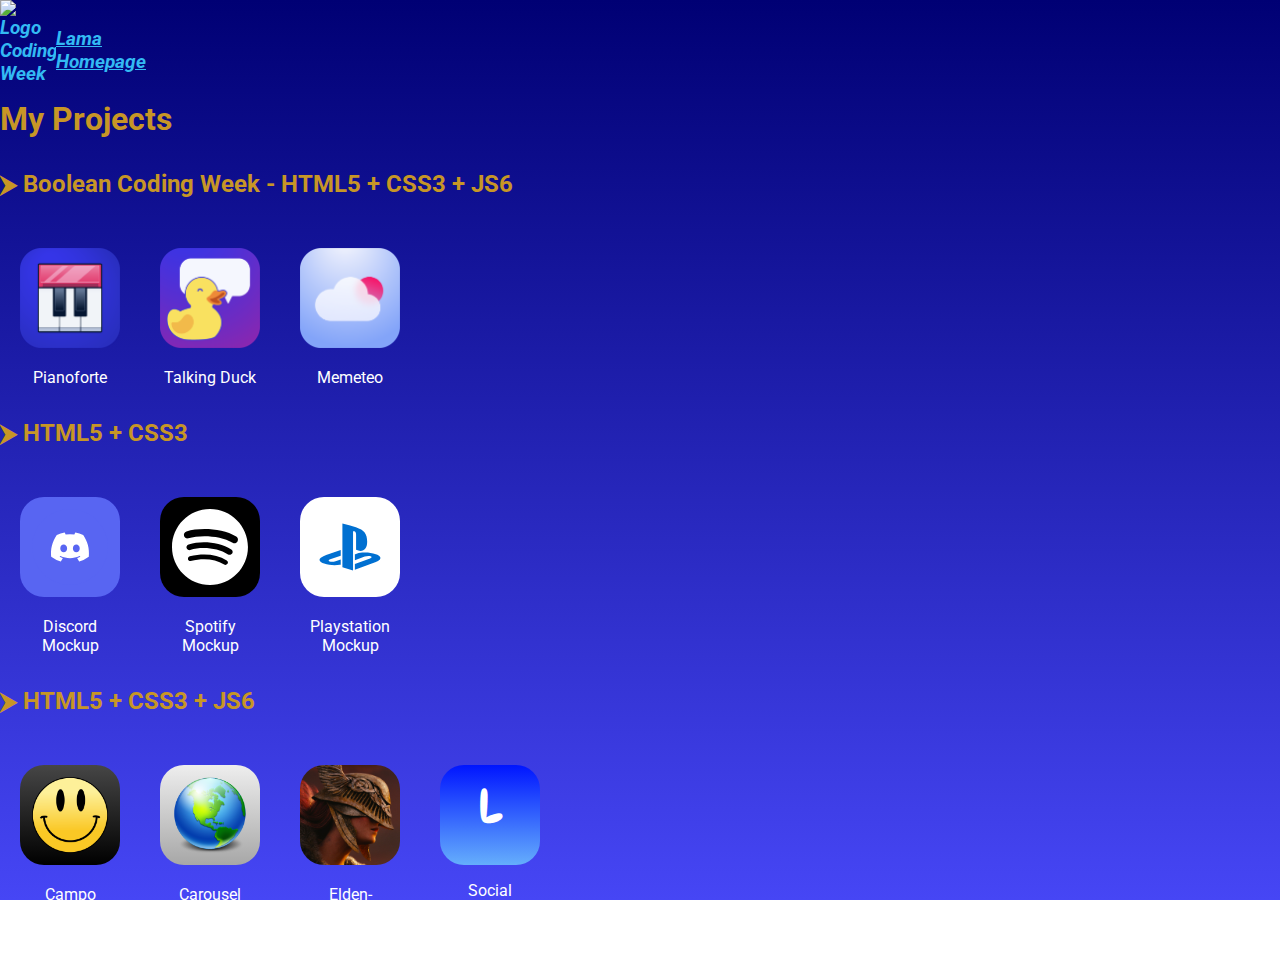
==== index.html @ c25a42cf "add content" ====
<!DOCTYPE html>
<html lang="it">

  <head>
    <meta charset="UTF-8" />
    <meta http-equiv="X-UA-Compatible" content="IE=edge" />
    <meta name="viewport" content="width=device-width, initial-scale=1.0" />
    <title>My Apps</title>
    <link rel="stylesheet" href="style.css" />
    <link rel="preconnect" href="https://fonts.googleapis.com" />
    <link rel="preconnect" href="https://fonts.gstatic.com" crossorigin />
    <link href="https://fonts.googleapis.com/css2?family=Roboto:wght@400;700&display=swap" rel="stylesheet" />
    <link rel="manifest" href="site.webmanifest.json" />
    <link rel="icon" href="images/lama.png" />

    <!-- Bootstrap CSS -->
    <link href='https://cdn.jsdelivr.net/npm/bootstrap@5.1.3/dist/css/bootstrap.min.css' rel='stylesheet'
      integrity='sha384-1BmE4kWBq78iYhFldvKuhfTAU6auU8tT94WrHftjDbrCEXSU1oBoqyl2QvZ6jIW3' crossorigin='anonymous'>
  </head>

  <body>
    <div class="container-fluid px-3">
      <!-- LOGO -->
      <header>
        <a href="index.html">
          <img src="images/lama.png" alt="Logo Coding Week" />
          <span>
            Lama <br />
            Homepage
          </span>
        </a>
      </header>

      <main>
        <h1 class="text-center fw-bold">My Projects</h1>
        <section>
          <h2>&#11166; Boolean Coding Week - HTML5 + CSS3 + JS6</h2>
          <div class="app-container">
            <a href="lama-piano/index.html">
              <img src="images/piano.png" alt="Logo Piano app" />
              <p>Pianoforte</p>
            </a>
            <a href="lama-duck/index.html">
              <img src="images/talking-duck.png" alt="Logo Talking Duck app" />
              <p>Talking Duck</p>
            </a>
            <a href="lama-meteo/index.html">
              <img src="images/meteo.png" alt="Logo Meteo app" />
              <p>Memeteo</p>
            </a>
          </div>
        </section>
        <section>
          <h2>&#11166; HTML5 + CSS3</h2>
          <div class="app-container">
            <a href="lama-discord/index.html">
              <img src="images/discord-icon.svg" alt="" class="logo" id="discord">
              <p>Discord Mockup</p>
            </a>
            <a href="lama-spotify/index.html">
              <img src="images/logo-small.svg" alt="" class="logo" id="spotify">
              <p>Spotify Mockup</p>
            </a>
            <a href="lama-playstation/index.html">
              <img src="images/play_logo.svg" alt="" class="logo" id="play">
              <p>Playstation Mockup</p>
            </a>
          </div>
        </section>
        <section>
          <h2>&#11166; HTML5 + CSS3 + JS6</h2>
          <div class="app-container">
            <a href="lama-campo/index.html">
              <img src="images/smile.png" alt="Logo Meteo app" class="logo" id="smile" />
              <p>Campo Minato</p>
            </a>
            <a href="lama-carousel/index.html">
              <img src="images/world.png" alt="" class="logo" id="world">
              <p>Carousel</p>
            </a>
            <a href="lama-eldencarousel/index.html">
              <img src="images/ER-avatars-5.jpg" alt="" id="elden">
              <p>Elden-Carousel</p>
            </a>
            <a href="lama-social-posts/index.html">
              <div class="d-flex align-items-center justify-content-center logo" id="social"> L </div>
              <p>Social Mockup</p>
            </a>
        </section>
      </main>
    </div>

    <!-- Bootstrap Bundle with Popper -->
    <script src='https://cdn.jsdelivr.net/npm/bootstrap@5.1.3/dist/js/bootstrap.bundle.min.js'
      integrity='sha384-ka7Sk0Gln4gmtz2MlQnikT1wXgYsOg+OMhuP+IlRH9sENBO0LRn5q+8nbTov4+1p'
      crossorigin='anonymous'></script>

    <!-- FONT AWESOME -->
    <script src='https://kit.fontawesome.com/b0485a66c8.js' crossorigin='anonymous'></script>

  </body>

</html>
---- style.css ----
/* Utilizzo "Ispeziona elemento" con dimensioni iPhone 12Pro */

/* CSS Reset + Font */

@import url('https://fonts.googleapis.com/css2?family=DynaPuff&display=swap');

* {
    margin: 0;
    padding: 0;
    box-sizing: border-box;
    font-family: 'Roboto', sans-serif;
}

img {
    max-width: 100%;
    margin-bottom: 1rem;
}

a:hover p {
    color: white;
}

a:hover span {
    color: #33baf3;
}

a:hover span,
a:hover p {
    text-decoration: underline;
}

/* Colore Sfondo */
body {
    background: linear-gradient(#000074, #4646f5);
    background-attachment: fixed;
}

/* INIZIO Logo */
header a {
    display: flex;
    justify-content: flex-start;
    align-items: center;
    font-size: 1.2em;
    color: #33baf3;
    font-style: oblique;
    font-weight: bolder;
    text-decoration: none;
    width: 150px;
}

header img {
    margin-bottom: 15px;
    width: 56px;
    /* Height è implicita in realtà */
    height: auto;
}

/* FINE Logo */
section {
    margin-bottom: 2rem;
}

h1 {
    color: rgb(199, 150, 38);
    padding-bottom: 2rem;
}

h2 {
    color: rgb(199, 150, 38);
}

/* Contenitore dei link alle app */
.app-container {
    display: flex;
    flex-direction: row;
    flex-wrap: wrap;
}

/* Stile dei link/a */
.app-container a {
    margin: 50px 20px 0;
    width: 100px;
    text-decoration: none;
    color: white;
    text-align: center;
}

/* Le immagini usate come link devono riempire tutto lo spazio dato ai link/a */
.app-container a img {
    width: 100%;
}

.app-container a p {
    font-size: 1em;
}

.logo {
    padding: 0.75rem;
    border-radius: 1.5rem;
}

#smile {
    background: linear-gradient(rgb(70, 70, 70), #000000);
}

#world {
    background: linear-gradient(rgb(238, 238, 238), #a7a7a7);
}

#elden {
    border-radius: 1.5rem;
}

#social {
    background: linear-gradient(rgb(0, 21, 255), rgb(101, 174, 252));
    aspect-ratio: 1;
    font-size: 3rem;
    font-family: 'DynaPuff', cursive;
    margin-bottom: 1rem;
}

a:hover #social {
    color: #FFF;
}

#discord {
    background-color: #5865f2;
}

#spotify {
    background-color: #000;
}

#play {
    background-color: #FFF;
}
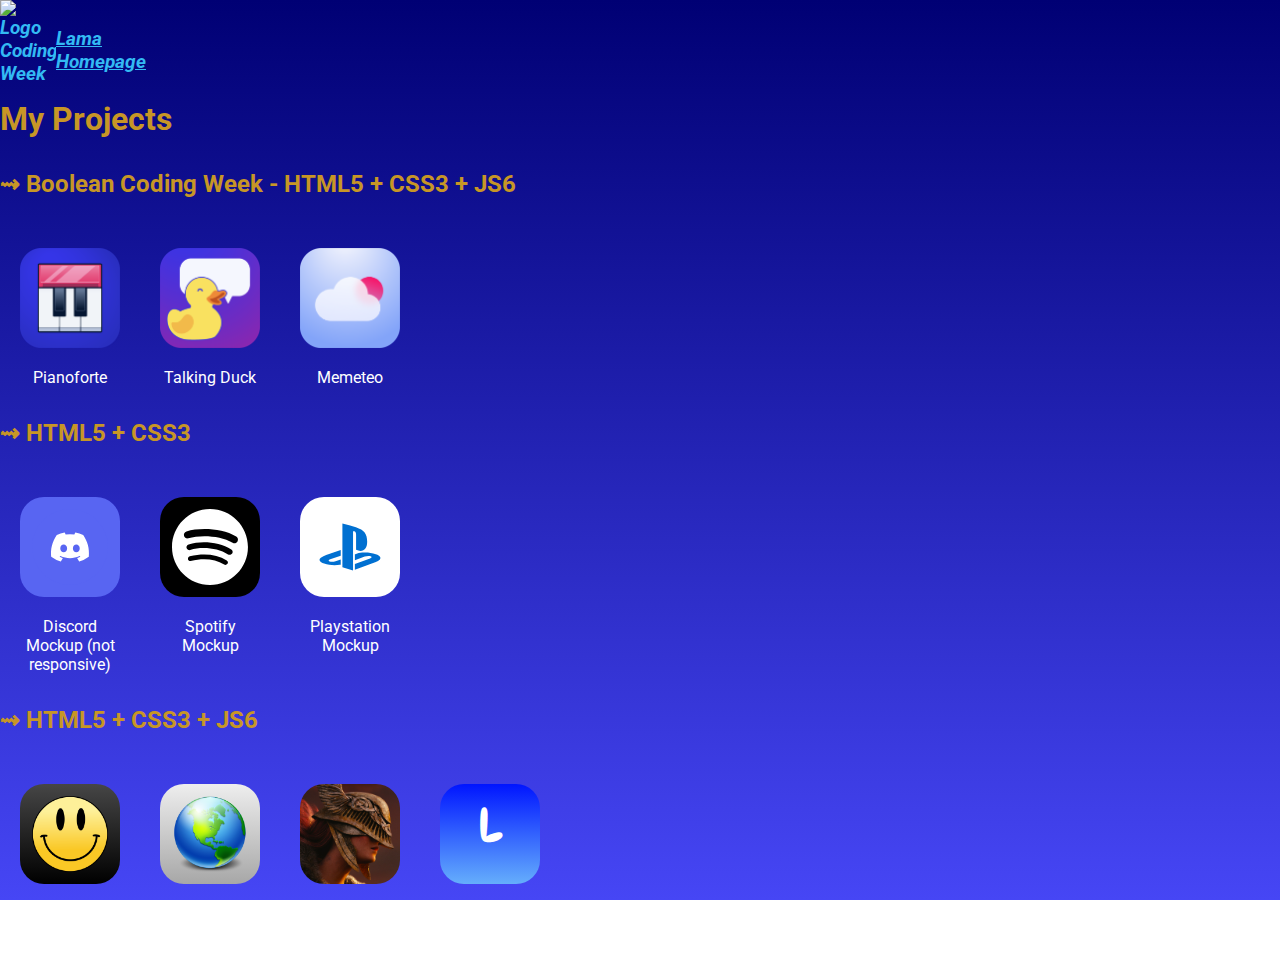
==== commit 52ad075d: "minor html changes" ====
--- a/index.html
+++ b/index.html
@@ -34,7 +34,7 @@
       <main>
         <h1 class="text-center fw-bold">My Projects</h1>
         <section>
-          <h2>&#11166; Boolean Coding Week - HTML5 + CSS3 + JS6</h2>
+          <h2>&#8669; Boolean Coding Week - HTML5 + CSS3 + JS6</h2>
           <div class="app-container">
             <a href="lama-piano/index.html">
               <img src="images/piano.png" alt="Logo Piano app" />
@@ -51,11 +51,11 @@
           </div>
         </section>
         <section>
-          <h2>&#11166; HTML5 + CSS3</h2>
+          <h2>&#8669; HTML5 + CSS3</h2>
           <div class="app-container">
             <a href="lama-discord/index.html">
               <img src="images/discord-icon.svg" alt="" class="logo" id="discord">
-              <p>Discord Mockup</p>
+              <p>Discord Mockup (not responsive)</p>
             </a>
             <a href="lama-spotify/index.html">
               <img src="images/logo-small.svg" alt="" class="logo" id="spotify">
@@ -68,7 +68,7 @@
           </div>
         </section>
         <section>
-          <h2>&#11166; HTML5 + CSS3 + JS6</h2>
+          <h2>&#8669; HTML5 + CSS3 + JS6</h2>
           <div class="app-container">
             <a href="lama-campo/index.html">
               <img src="images/smile.png" alt="Logo Meteo app" class="logo" id="smile" />
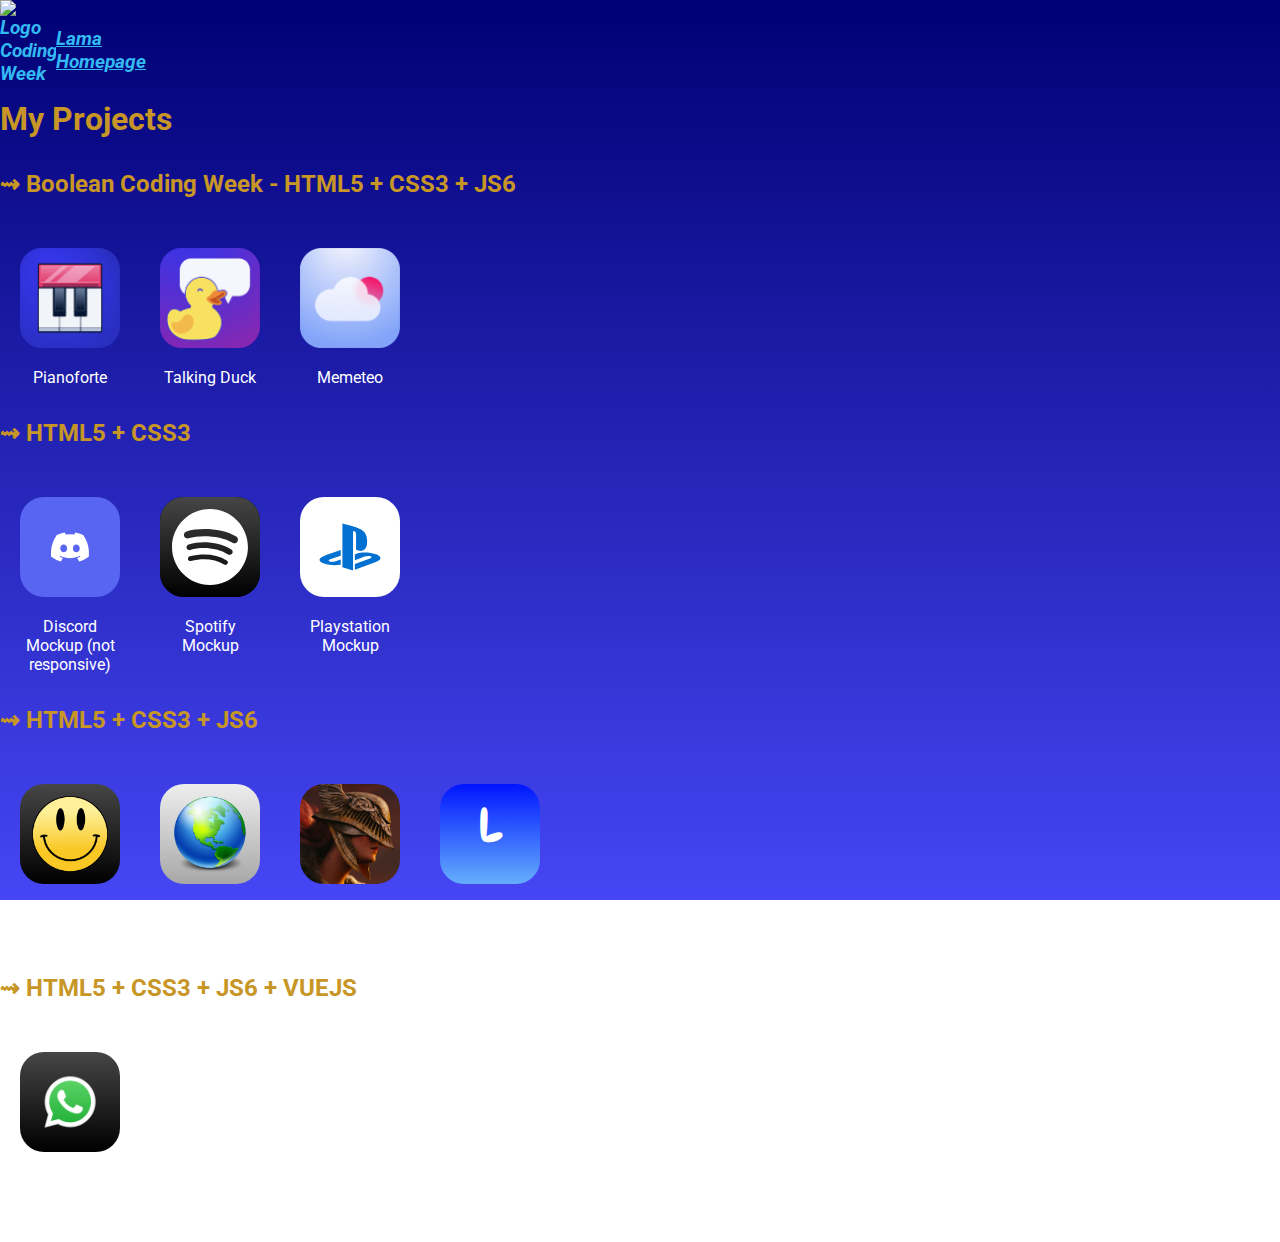
==== commit a6b85a90: "add lamazapp" ====
--- a/index.html
+++ b/index.html
@@ -33,6 +33,7 @@
 
       <main>
         <h1 class="text-center fw-bold">My Projects</h1>
+
         <section>
           <h2>&#8669; Boolean Coding Week - HTML5 + CSS3 + JS6</h2>
           <div class="app-container">
@@ -50,6 +51,7 @@
             </a>
           </div>
         </section>
+
         <section>
           <h2>&#8669; HTML5 + CSS3</h2>
           <div class="app-container">
@@ -58,7 +60,7 @@
               <p>Discord Mockup (not responsive)</p>
             </a>
             <a href="lama-spotify/index.html">
-              <img src="images/logo-small.svg" alt="" class="logo" id="spotify">
+              <img src="images/logo-small.svg" alt="" class="logo bg_dark" id="spotify">
               <p>Spotify Mockup</p>
             </a>
             <a href="lama-playstation/index.html">
@@ -67,11 +69,12 @@
             </a>
           </div>
         </section>
+
         <section>
           <h2>&#8669; HTML5 + CSS3 + JS6</h2>
           <div class="app-container">
             <a href="lama-campo/index.html">
-              <img src="images/smile.png" alt="Logo Meteo app" class="logo" id="smile" />
+              <img src="images/smile.png" alt="Logo Meteo app" class="logo bg_dark" id="smile" />
               <p>Campo Minato</p>
             </a>
             <a href="lama-carousel/index.html">
@@ -85,6 +88,15 @@
             <a href="lama-social-posts/index.html">
               <div class="d-flex align-items-center justify-content-center logo" id="social"> L </div>
               <p>Social Mockup</p>
+            </a>
+        </section>
+
+        <section>
+          <h2>&#8669; HTML5 + CSS3 + JS6 + VUEJS</h2>
+          <div class="app-container">
+            <a href="vue-boolzapp/index.html">
+              <img src="images/lamazapp.png" alt="Logo Lamazapp app" class="logo bg_dark" id="zap" />
+              <p>Whatsapp Mockup</p>
             </a>
         </section>
       </main>
--- a/style.css
+++ b/style.css
@@ -74,6 +74,13 @@
     display: flex;
     flex-direction: row;
     flex-wrap: wrap;
+    justify-content: center;
+}
+
+@media (min-width: 1200px) {
+    .app-container {
+        justify-content: flex-start;
+    }
 }
 
 /* Stile dei link/a */
@@ -84,6 +91,7 @@
     color: white;
     text-align: center;
 }
+
 
 /* Le immagini usate come link devono riempire tutto lo spazio dato ai link/a */
 .app-container a img {
@@ -99,7 +107,7 @@
     border-radius: 1.5rem;
 }
 
-#smile {
+.bg_dark {
     background: linear-gradient(rgb(70, 70, 70), #000000);
 }
 
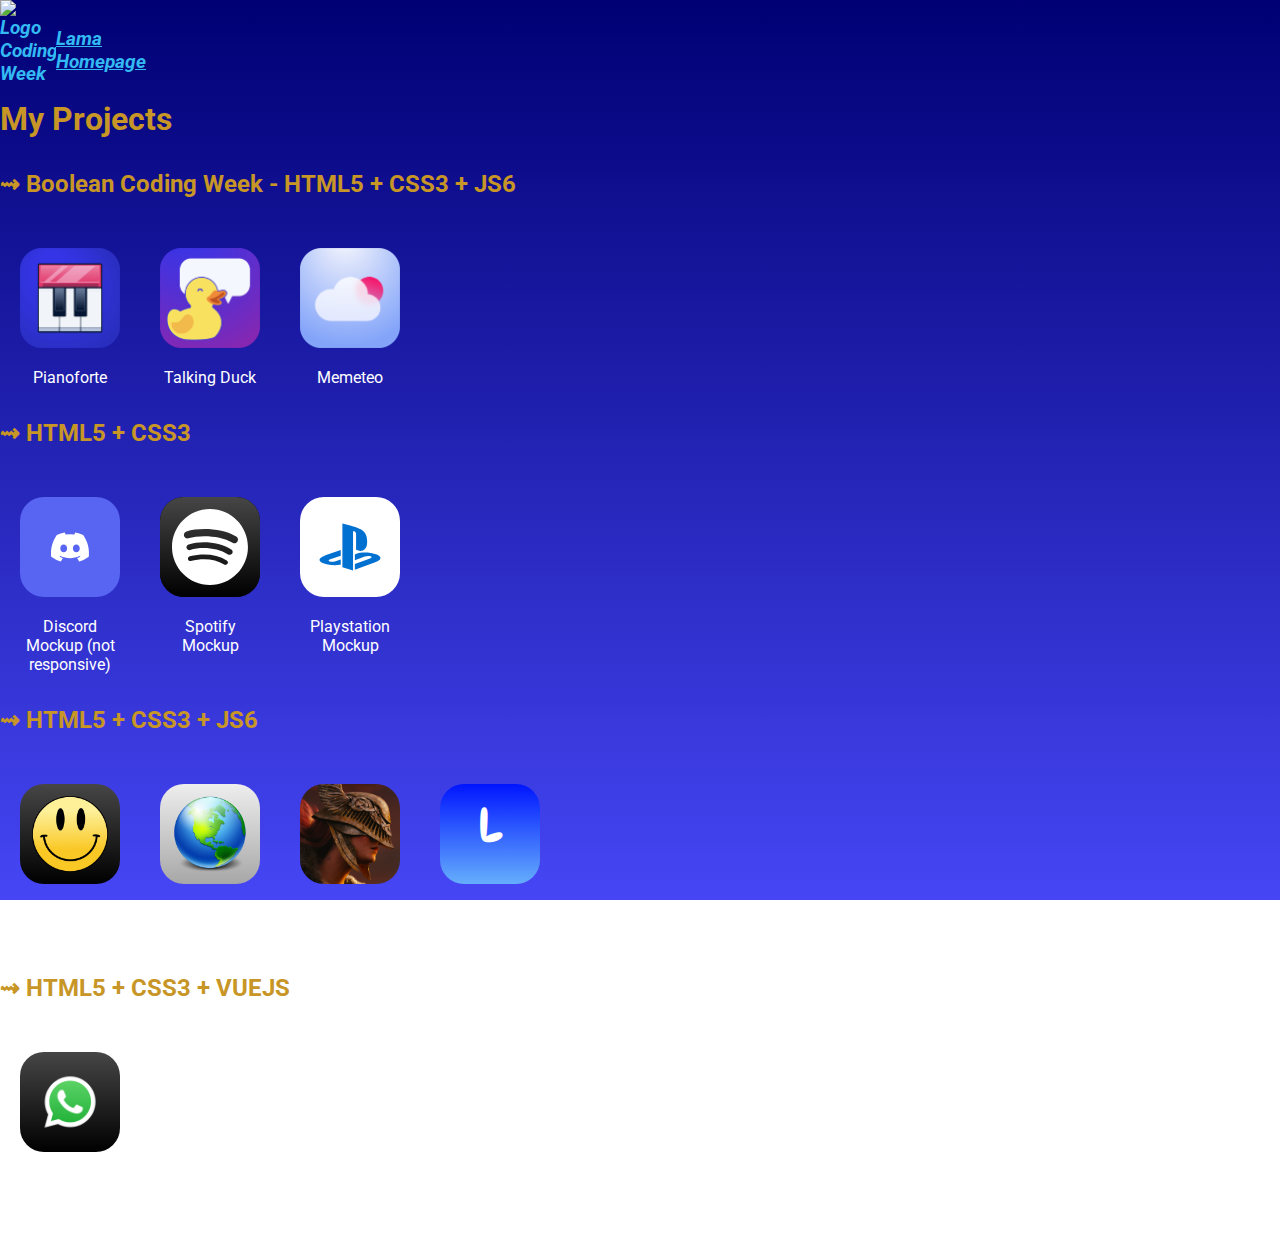
==== commit bf363c99: "minor change" ====
--- a/index.html
+++ b/index.html
@@ -92,7 +92,7 @@
         </section>
 
         <section>
-          <h2>&#8669; HTML5 + CSS3 + JS6 + VUEJS</h2>
+          <h2>&#8669; HTML5 + CSS3 + VUEJS</h2>
           <div class="app-container">
             <a href="vue-boolzapp/index.html">
               <img src="images/lamazapp.png" alt="Logo Lamazapp app" class="logo bg_dark" id="zap" />
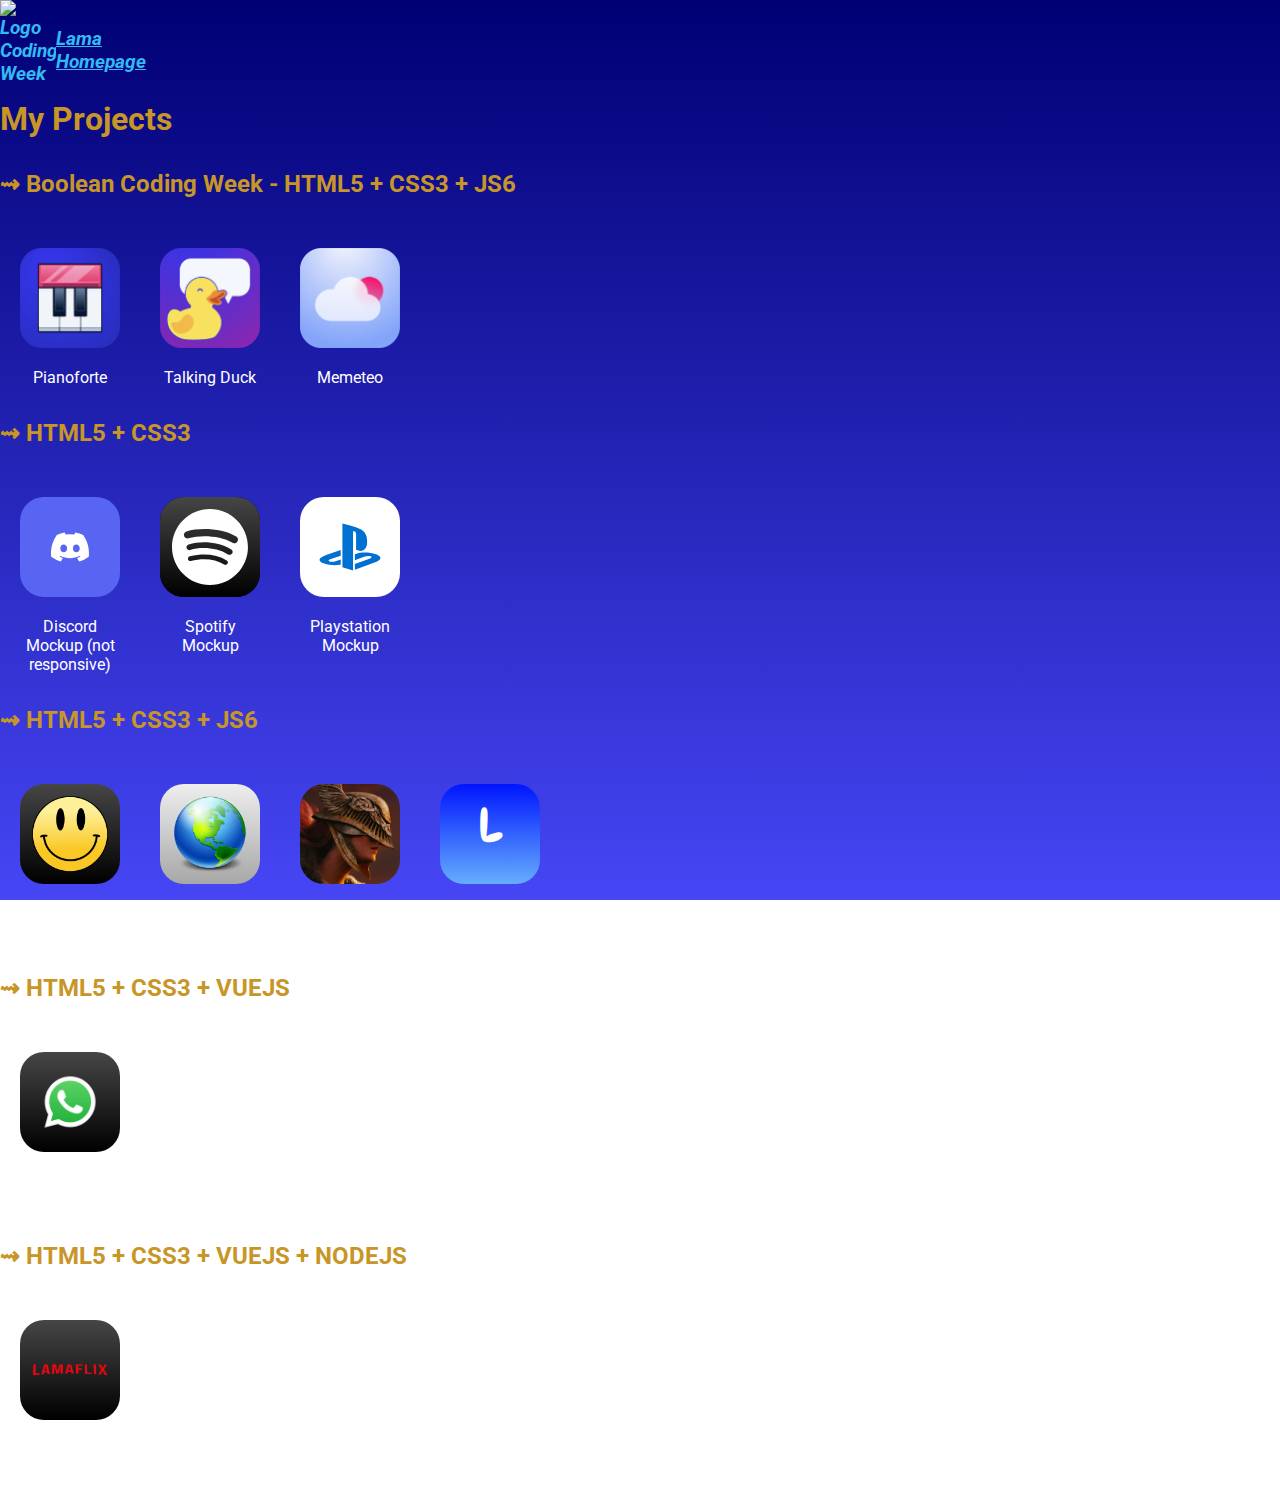
==== commit 590acac9: "add lamaflix" ====
--- a/index.html
+++ b/index.html
@@ -99,6 +99,15 @@
               <p>Whatsapp Mockup</p>
             </a>
         </section>
+
+        <section>
+          <h2>&#8669; HTML5 + CSS3 + VUEJS + NODEJS</h2>
+          <div class="app-container">
+            <a href="https://lama-boolflix.netlify.app/">
+              <img src="images/lamaflix.png" alt="Logo Lamazapp app" class="logo bg_dark" id="bool" />
+              <p>Netflix Mockup</p>
+            </a>
+        </section>
       </main>
     </div>
 
--- a/style.css
+++ b/style.css
@@ -141,4 +141,9 @@
 
 #play {
     background-color: #FFF;
+}
+
+#bool {
+    aspect-ratio: 1;
+    object-fit: contain;
 }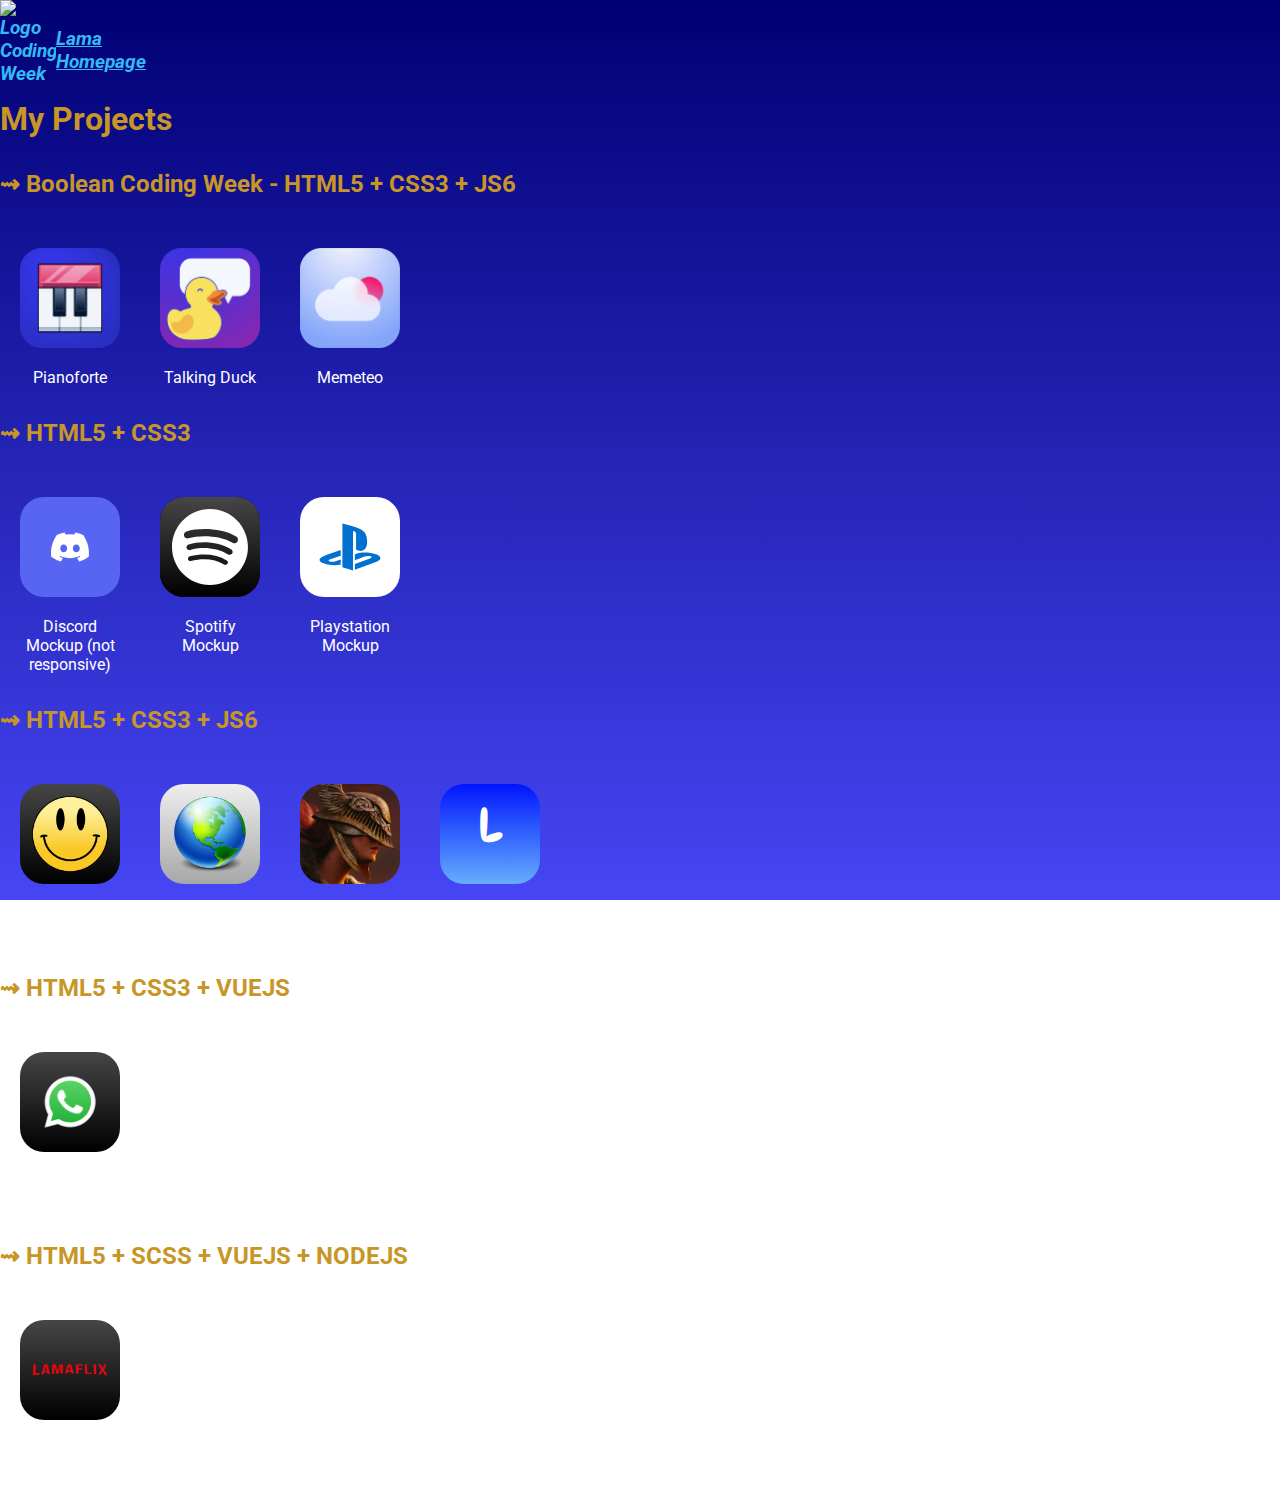
==== commit df43a639: "update" ====
--- a/index.html
+++ b/index.html
@@ -101,7 +101,7 @@
         </section>
 
         <section>
-          <h2>&#8669; HTML5 + CSS3 + VUEJS + NODEJS</h2>
+          <h2>&#8669; HTML5 + SCSS + VUEJS + NODEJS</h2>
           <div class="app-container">
             <a href="https://lama-boolflix.netlify.app/">
               <img src="images/lamaflix.png" alt="Logo Lamazapp app" class="logo bg_dark" id="bool" />
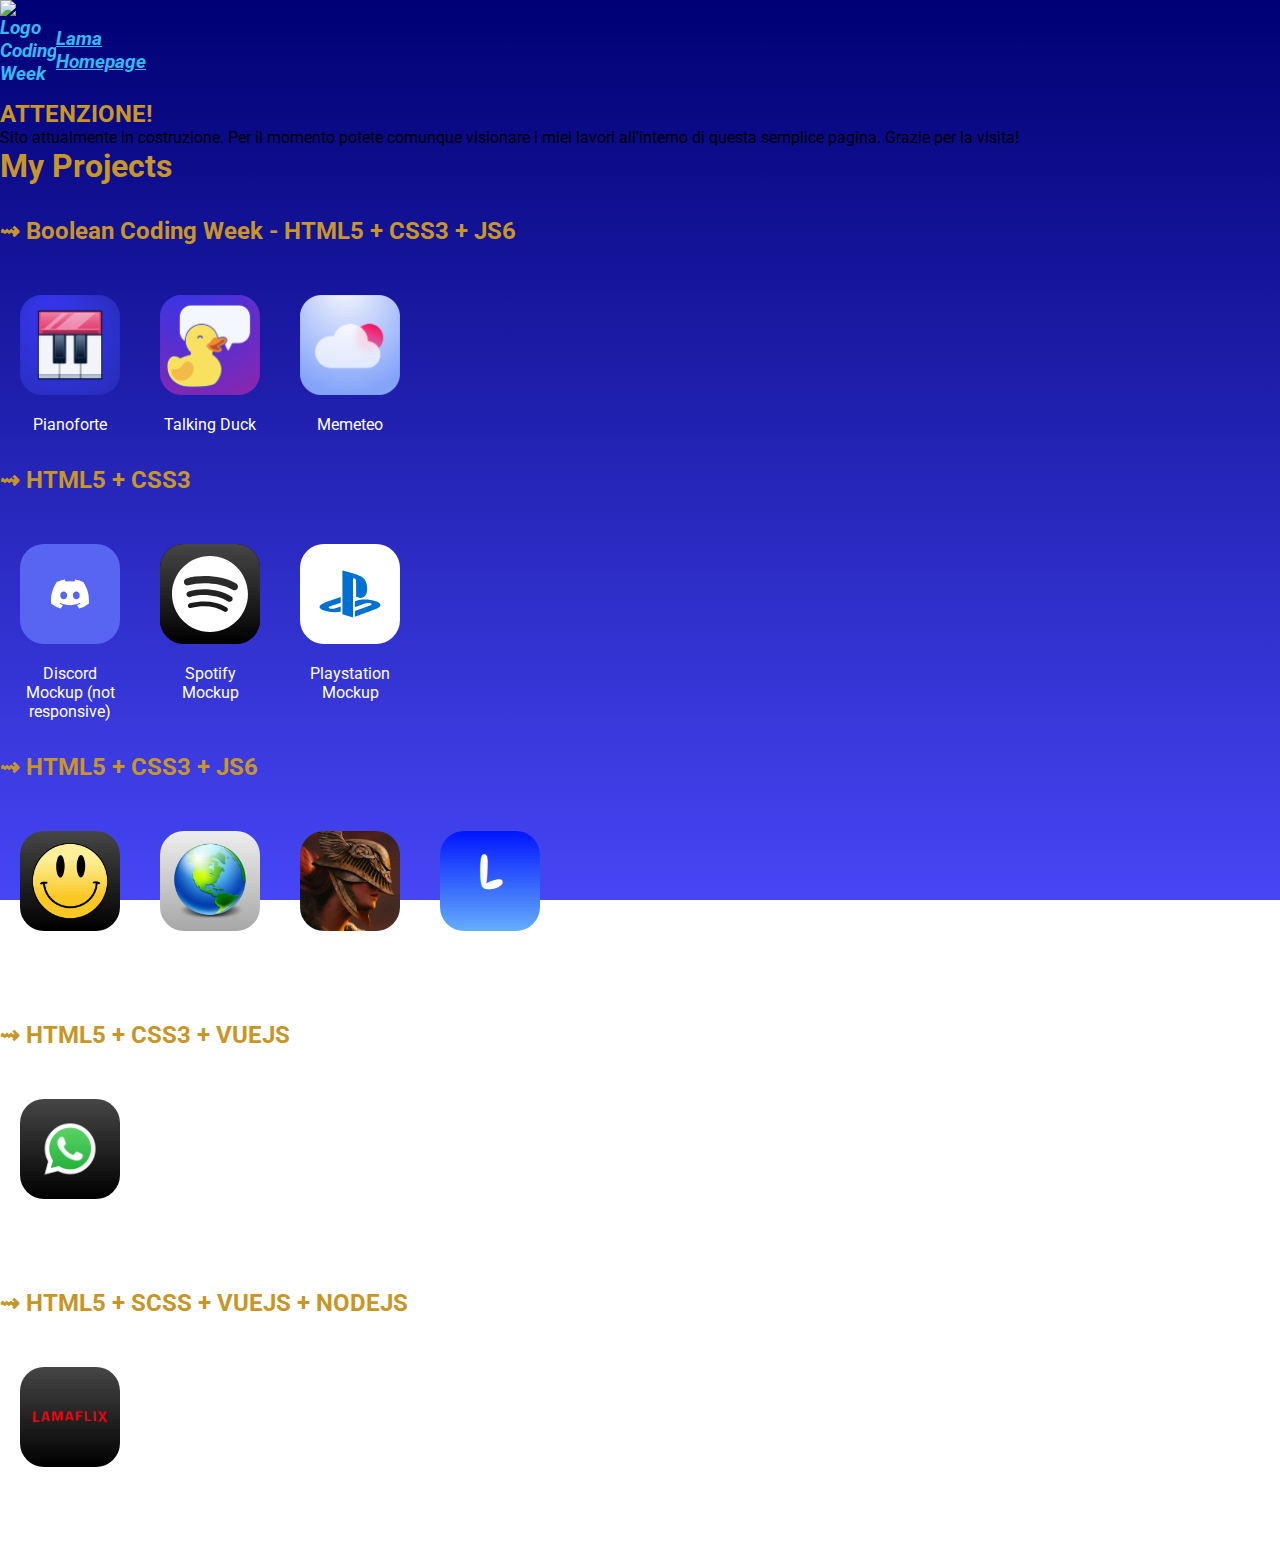
==== commit 072d9531: "add text" ====
--- a/index.html
+++ b/index.html
@@ -32,6 +32,15 @@
       </header>
 
       <main>
+
+        <div class="alert border bg-dark">
+          <h2>ATTENZIONE!</h2>
+          <p class="text-white">
+            Sito attualmente in costruzione. Per il momento potete comunque visionare i miei lavori all'interno di
+            questa semplice pagina.
+            Grazie per la visita!
+          </p>
+        </div>
         <h1 class="text-center fw-bold">My Projects</h1>
 
         <section>
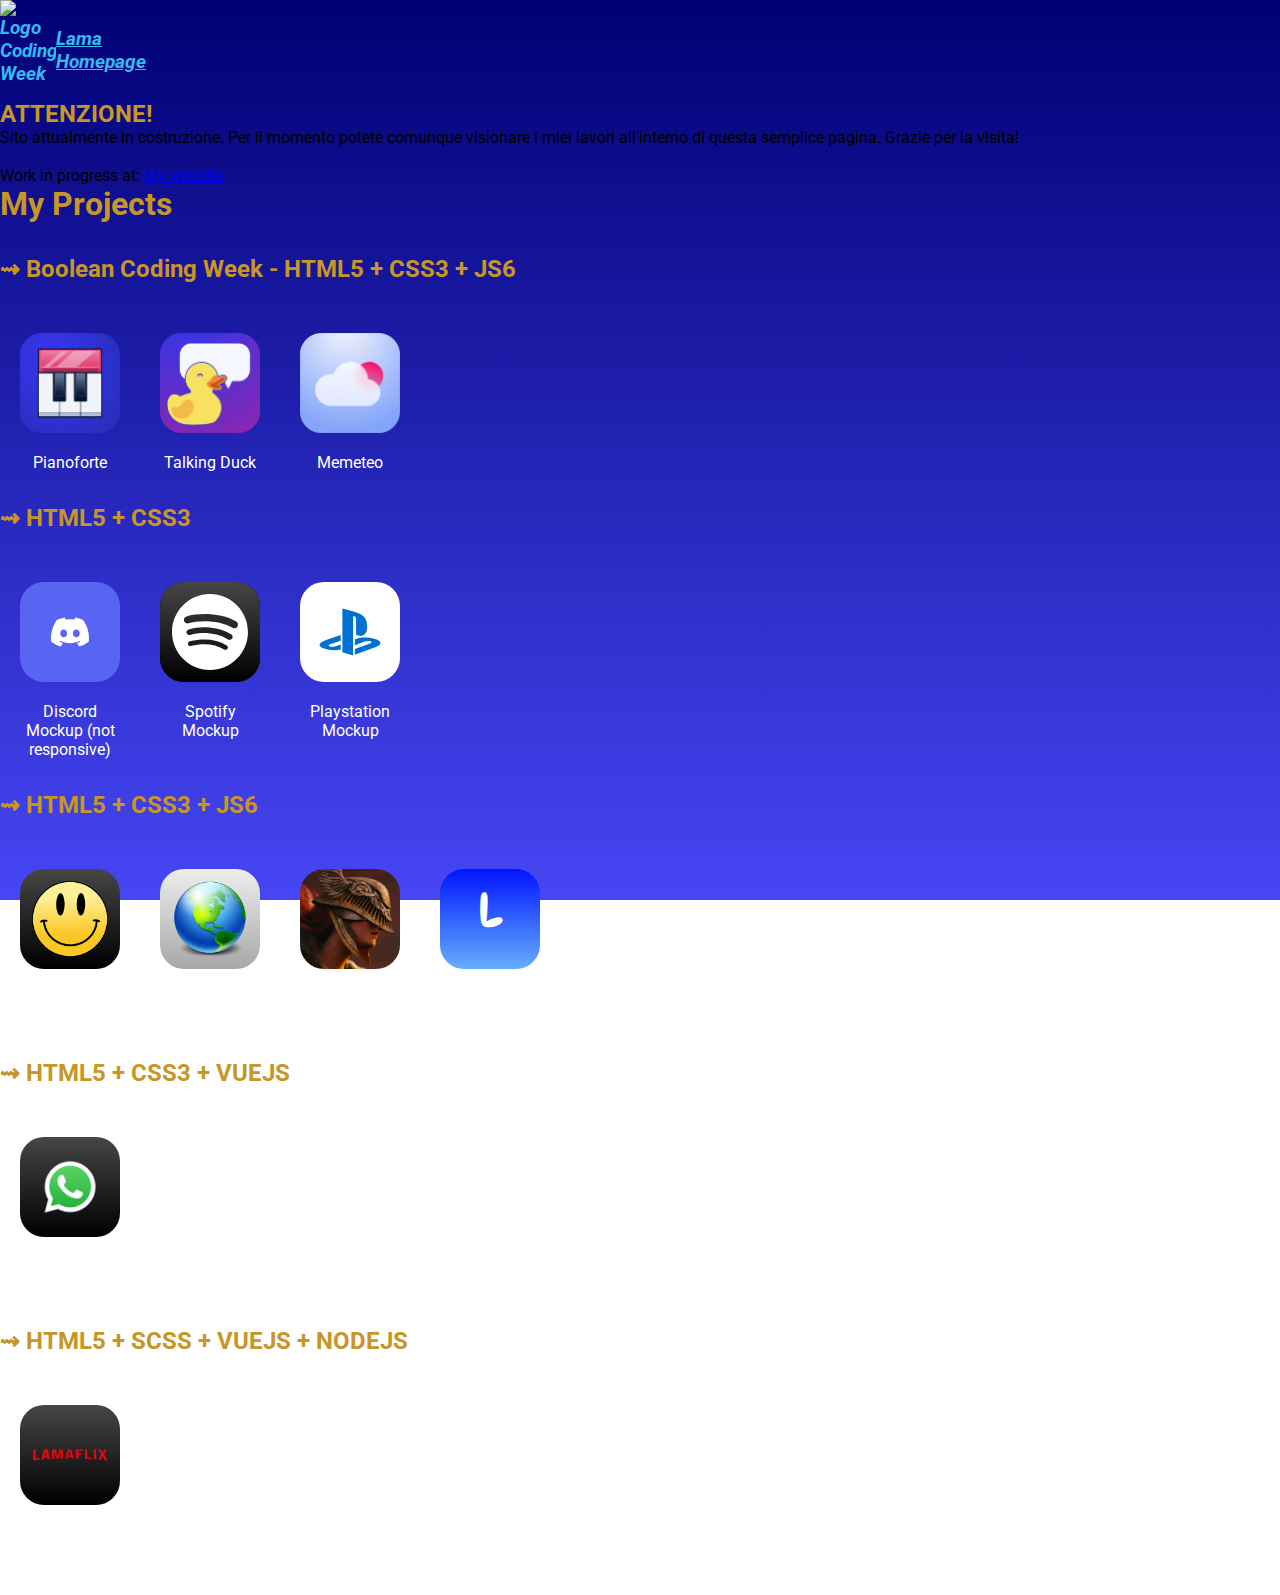
==== commit 8b5663b5: "add link to my website" ====
--- a/index.html
+++ b/index.html
@@ -38,7 +38,8 @@
           <p class="text-white">
             Sito attualmente in costruzione. Per il momento potete comunque visionare i miei lavori all'interno di
             questa semplice pagina.
-            Grazie per la visita!
+            Grazie per la visita! <br><br>
+            Work in progress at: <a href="https://www.francescopieraccini.it/">My website</a>
           </p>
         </div>
         <h1 class="text-center fw-bold">My Projects</h1>
